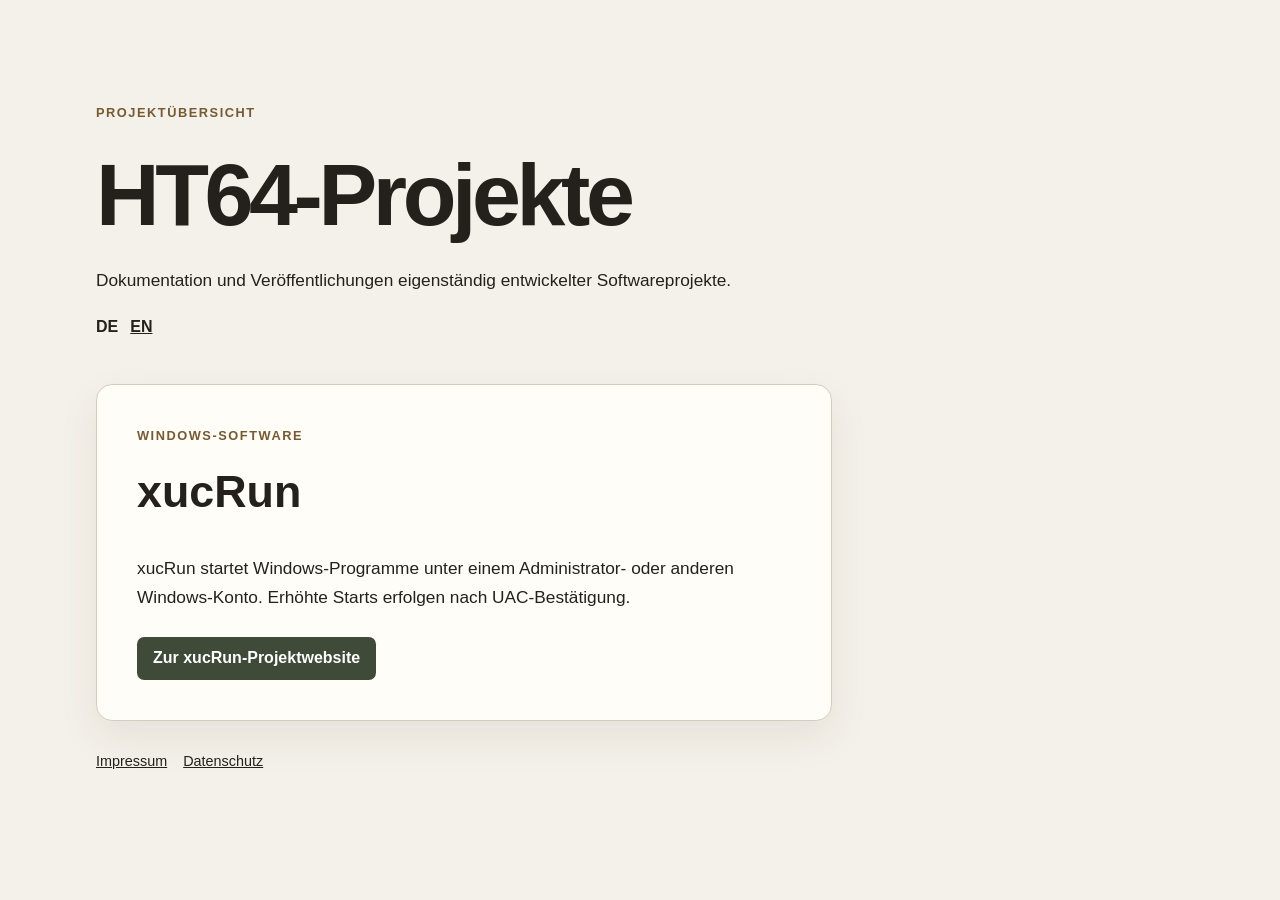
==== index.html @ fde02461 "Publish current websites Co-authored-by: Copilot <223556219+Copilot@users.noreply.github.com>" ====
<!doctype html>
<!-- Purpose: Presents the German overview of published HT64 project websites. -->
<html lang="de">
<head>
  <meta charset="utf-8">
  <meta name="viewport" content="width=device-width, initial-scale=1">
  <meta name="description" content="Übersicht der veröffentlichten HT64-Projektwebsites.">
  <title>HT64-Projekte</title>
  <link rel="alternate" hreflang="de" href="index.html">
  <link rel="alternate" hreflang="en" href="index-en.html">
  <link rel="stylesheet" href="styles.css">
</head>
<body>
  <main>
    <header>
      <p class="eyebrow">Projektübersicht</p>
      <h1>HT64-Projekte</h1>
      <p>Dokumentation und Veröffentlichungen eigenständig entwickelter Softwareprojekte.</p>
      <nav aria-label="Sprache">
        <span aria-current="page">DE</span>
        <a href="index-en.html" lang="en" hreflang="en">EN</a>
      </nav>
    </header>
    <section aria-labelledby="xucrun-title">
      <p class="project-type">Windows-Software</p>
      <h2 id="xucrun-title">xucRun</h2>
      <p>xucRun startet Windows-Programme unter einem Administrator- oder anderen Windows-Konto. Erhöhte Starts erfolgen nach UAC-Bestätigung.</p>
      <a class="button" href="xucrun/">Zur xucRun-Projektwebsite</a>
    </section>
    <footer>
      <a href="xucrun/impressum.html">Impressum</a>
      <a href="xucrun/datenschutz.html">Datenschutz</a>
    </footer>
  </main>
</body>
</html>
---- styles.css ----
/* Purpose: Styles the shared HT64 project overview. */
:root {
  color-scheme: light;
  font-family: "Segoe UI", Arial, sans-serif;
  color: #24211d;
  background: #f4f1ea;
}

* {
  box-sizing: border-box;
}

body {
  margin: 0;
  min-height: 100vh;
}

main {
  width: min(68rem, calc(100% - 2rem));
  margin: 0 auto;
  padding: clamp(3rem, 8vw, 7rem) 0;
}

header {
  max-width: 46rem;
  margin-bottom: 3rem;
}

h1,
h2,
p {
  margin-top: 0;
}

h1 {
  margin-bottom: 1.25rem;
  font-size: clamp(2.6rem, 8vw, 5.5rem);
  letter-spacing: -0.05em;
}

h2 {
  font-size: clamp(1.8rem, 4vw, 2.8rem);
}

p {
  font-size: 1.08rem;
  line-height: 1.65;
}

.eyebrow,
.project-type {
  margin-bottom: 1.25rem;
  color: #765a31;
  font-size: 0.8rem;
  font-weight: 700;
  letter-spacing: 0.12em;
  text-transform: uppercase;
}

nav {
  display: flex;
  gap: 0.75rem;
  margin-top: 1.5rem;
}

nav a,
nav span {
  color: inherit;
  font-weight: 700;
}

section {
  max-width: 46rem;
  padding: clamp(1.5rem, 4vw, 2.5rem);
  border: 1px solid #d5ccbd;
  border-radius: 1rem;
  background: #fffdf8;
  box-shadow: 0 1rem 2.5rem rgb(74 55 31 / 8%);
}

.button {
  display: inline-block;
  margin-top: 0.5rem;
  padding: 0.8rem 1rem;
  border-radius: 0.45rem;
  color: #fff;
  background: #3f4a38;
  font-weight: 700;
  text-decoration: none;
}

.button:focus-visible,
.button:hover {
  background: #273022;
}

footer {
  display: flex;
  gap: 1rem;
  margin-top: 2rem;
  font-size: 0.9rem;
}

footer a {
  color: inherit;
}
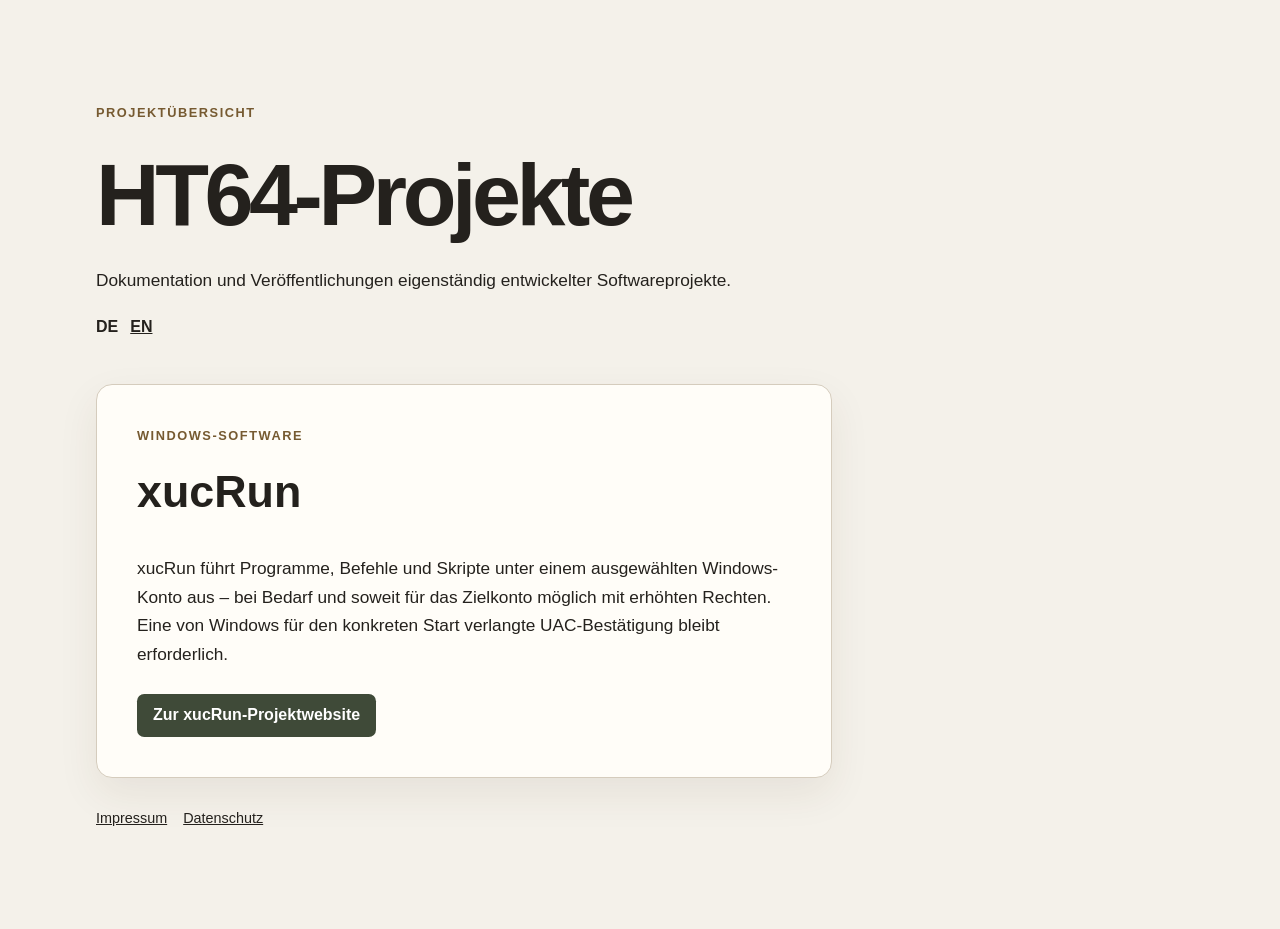
==== commit 7de2aa5b: "Publish current websites Co-authored-by: Copilot <223556219+Copilot@users.noreply.github.com>" ====
--- a/index.html
+++ b/index.html
@@ -1,36 +1,36 @@
-<!doctype html>
-<!-- Purpose: Presents the German overview of published HT64 project websites. -->
-<html lang="de">
-<head>
-  <meta charset="utf-8">
-  <meta name="viewport" content="width=device-width, initial-scale=1">
-  <meta name="description" content="Übersicht der veröffentlichten HT64-Projektwebsites.">
-  <title>HT64-Projekte</title>
-  <link rel="alternate" hreflang="de" href="index.html">
-  <link rel="alternate" hreflang="en" href="index-en.html">
-  <link rel="stylesheet" href="styles.css">
-</head>
-<body>
-  <main>
-    <header>
-      <p class="eyebrow">Projektübersicht</p>
-      <h1>HT64-Projekte</h1>
-      <p>Dokumentation und Veröffentlichungen eigenständig entwickelter Softwareprojekte.</p>
-      <nav aria-label="Sprache">
-        <span aria-current="page">DE</span>
-        <a href="index-en.html" lang="en" hreflang="en">EN</a>
-      </nav>
-    </header>
-    <section aria-labelledby="xucrun-title">
-      <p class="project-type">Windows-Software</p>
-      <h2 id="xucrun-title">xucRun</h2>
-      <p>xucRun startet Windows-Programme unter einem Administrator- oder anderen Windows-Konto. Erhöhte Starts erfolgen nach UAC-Bestätigung.</p>
-      <a class="button" href="xucrun/">Zur xucRun-Projektwebsite</a>
-    </section>
-    <footer>
-      <a href="xucrun/impressum.html">Impressum</a>
-      <a href="xucrun/datenschutz.html">Datenschutz</a>
-    </footer>
-  </main>
-</body>
-</html>
+<!doctype html>
+<!-- Purpose: Presents the German overview of published HT64 project websites. -->
+<html lang="de">
+<head>
+  <meta charset="utf-8">
+  <meta name="viewport" content="width=device-width, initial-scale=1">
+  <meta name="description" content="Übersicht der veröffentlichten HT64-Projektwebsites.">
+  <title>HT64-Projekte</title>
+  <link rel="alternate" hreflang="de" href="index.html">
+  <link rel="alternate" hreflang="en" href="index-en.html">
+  <link rel="stylesheet" href="styles.css">
+</head>
+<body>
+  <main>
+    <header>
+      <p class="eyebrow">Projektübersicht</p>
+      <h1>HT64-Projekte</h1>
+      <p>Dokumentation und Veröffentlichungen eigenständig entwickelter Softwareprojekte.</p>
+      <nav aria-label="Sprache">
+        <span aria-current="page">DE</span>
+        <a href="index-en.html" lang="en" hreflang="en">EN</a>
+      </nav>
+    </header>
+    <section aria-labelledby="xucrun-title">
+      <p class="project-type">Windows-Software</p>
+      <h2 id="xucrun-title">xucRun</h2>
+      <p>xucRun führt Programme, Befehle und Skripte unter einem ausgewählten Windows-Konto aus – bei Bedarf und soweit für das Zielkonto möglich mit erhöhten Rechten. Eine von Windows für den konkreten Start verlangte UAC-Bestätigung bleibt erforderlich.</p>
+      <a class="button" href="xucrun/">Zur xucRun-Projektwebsite</a>
+    </section>
+    <footer>
+      <a href="xucrun/impressum.html">Impressum</a>
+      <a href="xucrun/datenschutz.html">Datenschutz</a>
+    </footer>
+  </main>
+</body>
+</html>
